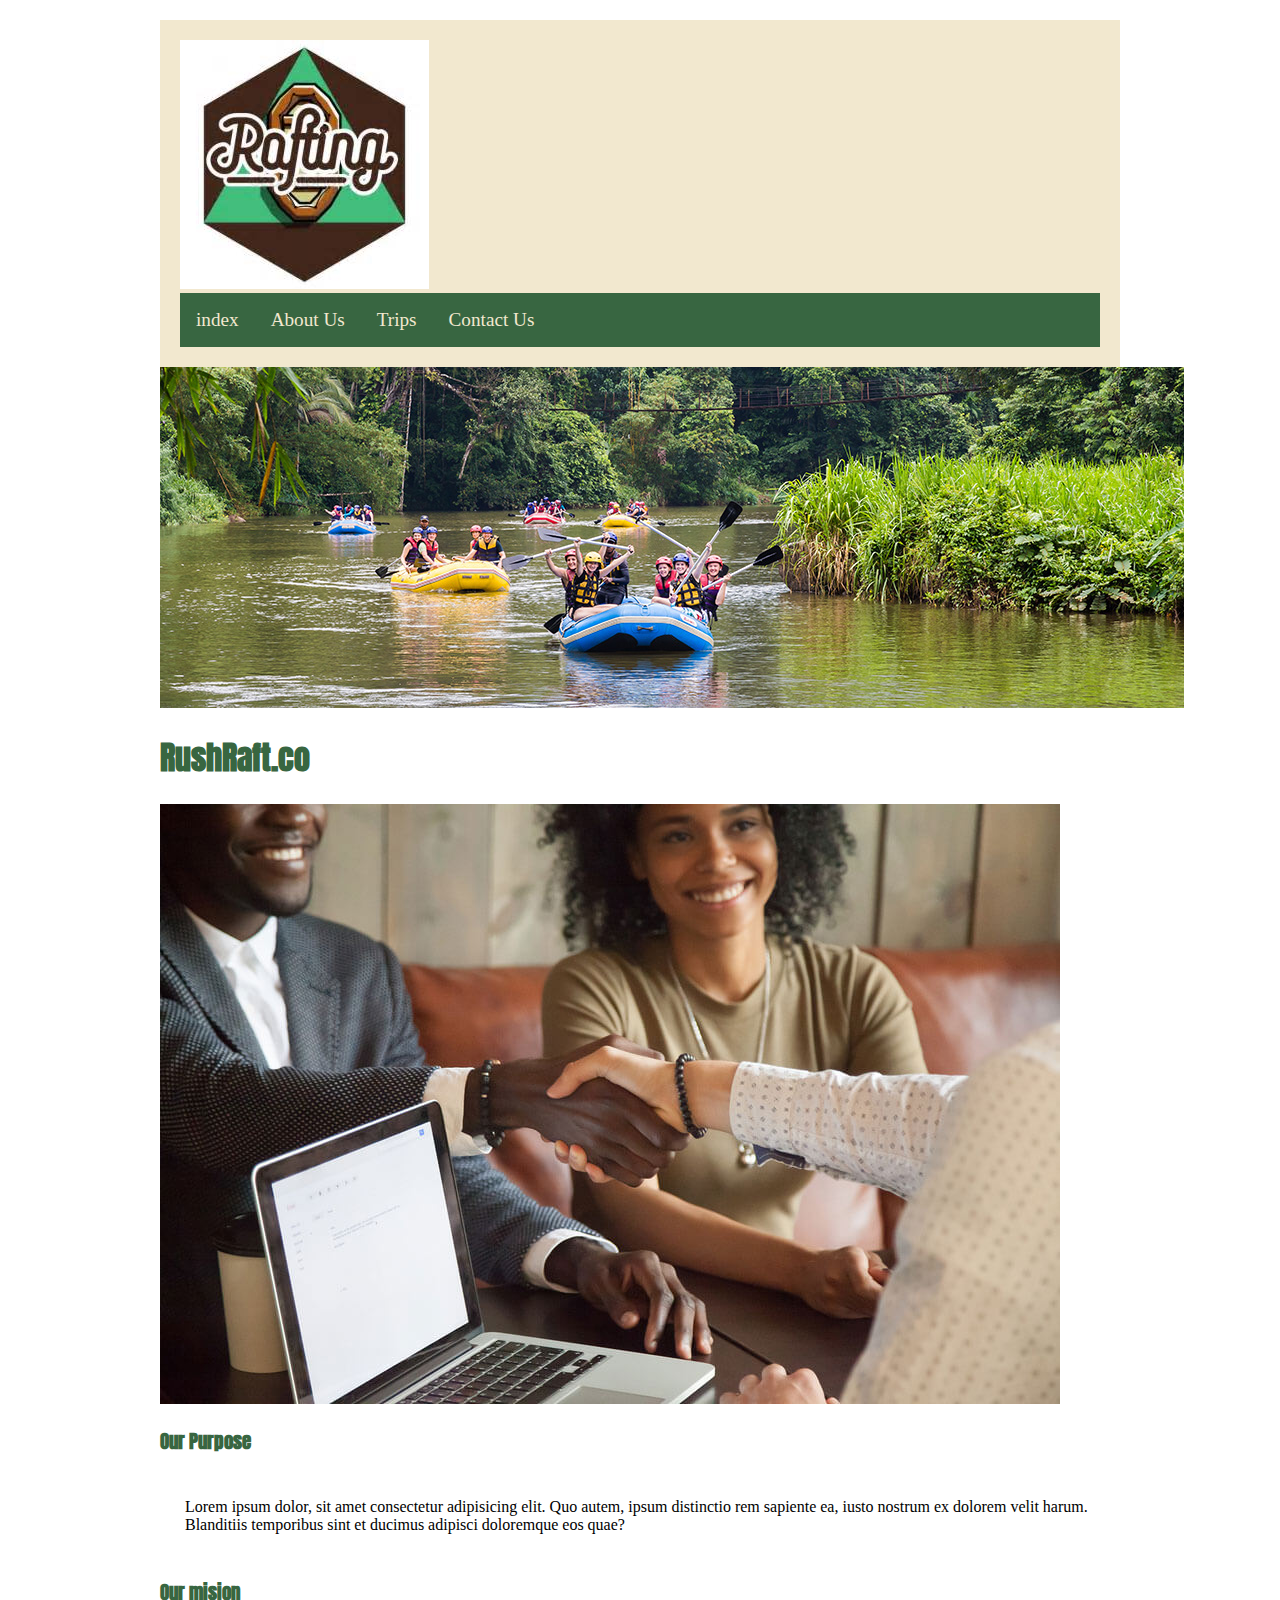
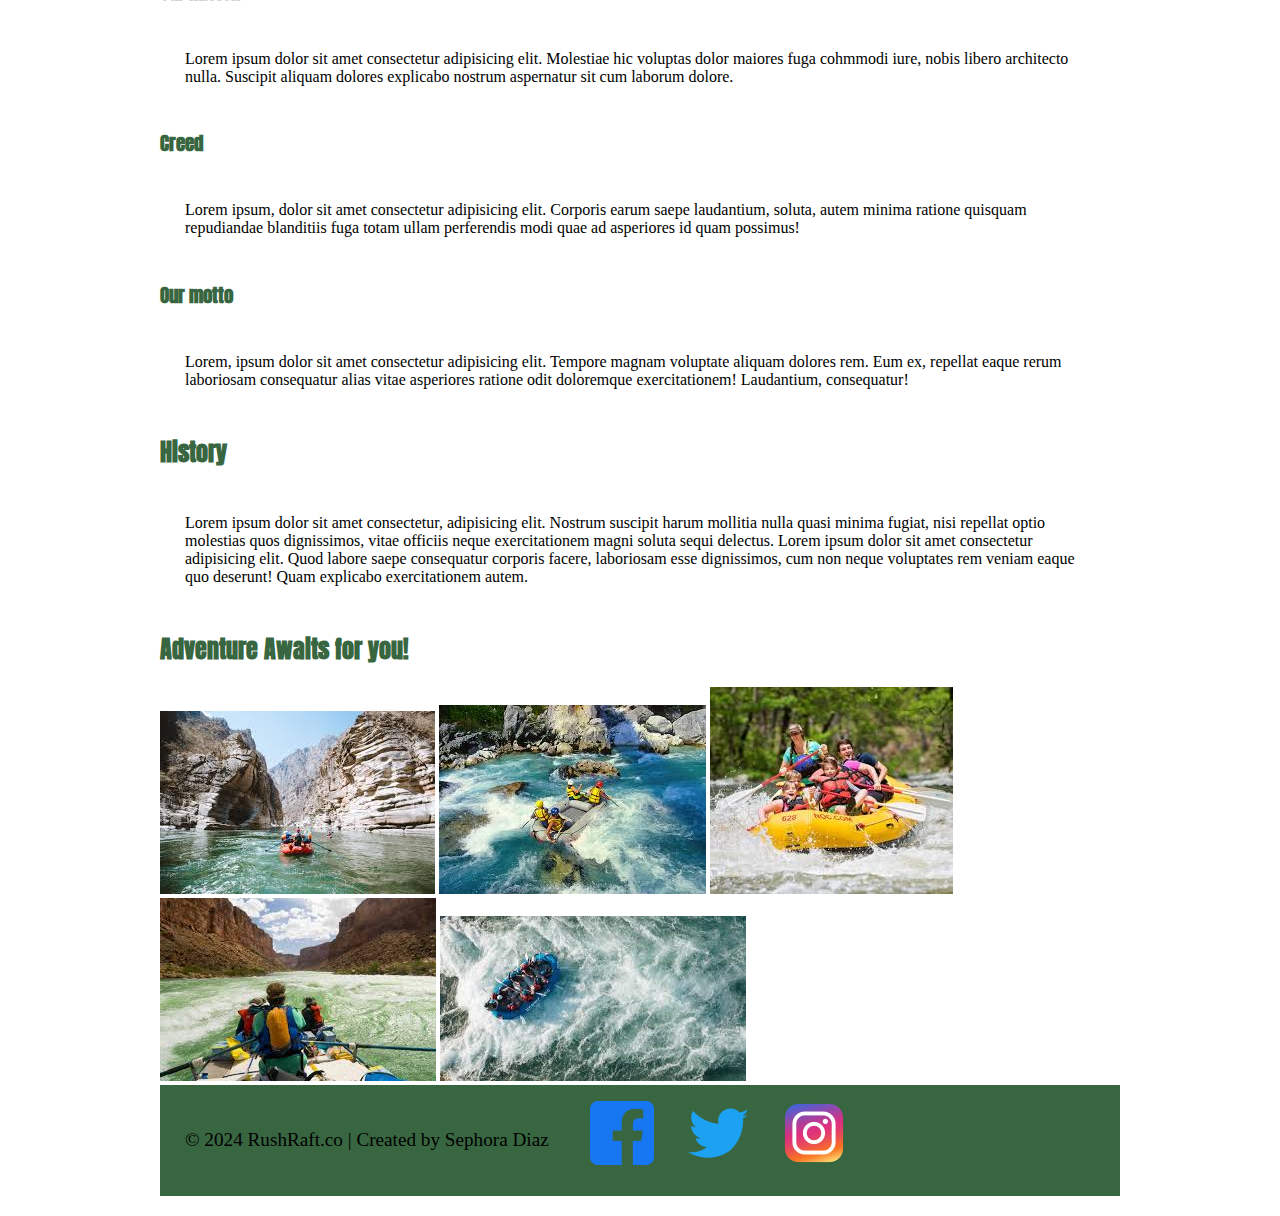
==== wwr/about.html @ f7cdd616 "about.html update" ====
<!DOCTYPE html>
<html lang="en-US">
<head>
    <meta charset="utf-8">
    <meta name="viewport" content="width=device-width, initial-scale=1">
    <title>About Us</title>
    <meta name="description" content="This part of te website is the about us section where i will be able to keep on modifying my website">
    <meta name="author" content="Sephora Diaz">
    <link rel="stylesheet" href="styles/site-plan-rafting.css">

    <!-- First font 'Anton' -->
    <link rel="preconnect" href="https://fonts.googleapis.com">
    <link rel="preconnect" href="https://fonts.gstatic.com" crossorigin>
    <link href="https://fonts.googleapis.com/css2?family=Anton&display=swap" rel="stylesheet">

    <!-- Second Font 'Abel' -->
    <link rel="preconnect" href="https://fonts.googleapis.com">
    <link rel="preconnect" href="https://fonts.gstatic.com" crossorigin>
    <link href="https://fonts.googleapis.com/css2?family=Abel&display=swap" rel="stylesheet">



</head>
 <body>
    <header>
        <!--Image Logo-->
        <img src="images/Logo-rafting-site.jpeg" alt="rafting-site-logo">

        <nav>
            <a href="index.html">index</a>
            <a href="about.html">About Us</a>
            <a href="trips.html">Trips</a>
            <a href="contact.html">Contact Us</a>
        </nav>

    </header>
    <main>
        <div class="hero">
            <img src="images/rafting-image.jpg" alt="rafting-picture">
        </div>
        <h1>RushRaft.co</h1>
        <article>
            <img src="images/Happy-Customers.jpg" alt="Happy-Customers">
        
                <h3> Our Purpose </h3>
                <p>Lorem ipsum dolor, sit amet consectetur adipisicing elit. Quo autem, ipsum distinctio rem sapiente ea, iusto nostrum ex dolorem velit harum. Blanditiis temporibus sint et ducimus adipisci doloremque eos quae?</p>
                
                <h3>Our mision</h3>
                <p>Lorem ipsum dolor sit amet consectetur adipisicing elit. Molestiae hic voluptas dolor maiores fuga cohmmodi iure, nobis libero architecto nulla. Suscipit aliquam dolores explicabo nostrum aspernatur sit cum laborum dolore.</p>

                <h3>Creed</h3>
                <p>Lorem ipsum, dolor sit amet consectetur adipisicing elit. Corporis earum saepe laudantium, soluta, autem minima ratione quisquam repudiandae blanditiis fuga totam ullam perferendis modi quae ad asperiores id quam possimus!</p>
                
                <h3>Our motto</h3>
                <p>Lorem, ipsum dolor sit amet consectetur adipisicing elit. Tempore magnam voluptate aliquam dolores rem. Eum ex, repellat eaque rerum laboriosam consequatur alias vitae asperiores ratione odit doloremque exercitationem! Laudantium, consequatur!</p>

           

        </article>

        <section>
            <h2>History</h2>
            <p>Lorem ipsum dolor sit amet consectetur, adipisicing elit. Nostrum suscipit harum mollitia nulla quasi minima fugiat, nisi repellat optio molestias quos dignissimos, vitae officiis neque exercitationem magni soluta sequi delectus. Lorem ipsum dolor sit amet consectetur adipisicing elit. 
            Quod labore saepe consequatur corporis facere, laboriosam esse dignissimos, cum non neque voluptates rem veniam eaque quo deserunt! Quam explicabo exercitationem autem.
            </p>
        </section>

       <section> <h2>Adventure Awaits for you!</h2> 
          <img src="images/WWR1.jpg" alt="White-water-rafting-1">
          <img src="images/WWR2.jpg" alt="White-water-rafting-2">
          <img src="images/WWR3.jpg" alt="White-water-rafting-3">
          <img src="images/WWR4.jpg" alt="White-water-rafting-4">
          <img src="images/WWR5.jpg" alt="White-water-rafting-5">
       </section>


    </main>
    <footer>
        <nav class="sociallinks">
            
            <p>&copy; 2024 RushRaft.co | Created by Sephora Diaz </p>
            <a href="https://www.facebook.com"><img src="images/facebook.icon.png" alt="Facebook"></a>
            <a href="https://www.twitter.com"><img src="images/twitter.icon.png" alt="Twitter"></a>
            <a href="https://www.instagram.com"><img src="images/instagram_icon.png" alt="Instagram"></a>
            
            
        </nav>
    </footer>

 </body>
 <footer> 
    
 </footer>


</html>
---- wwr/styles/site-plan-rafting.css ----
/* Google Fonts */

@import url(https://fonts.google.com/specimen/Anton);
@import url(https://fonts.google.com/specimen/Abel);

body {
    font-family: var(--paragraph-font);
    max-width: 960px;
    padding: 20px;

}

:root {
    --primary-color: #386641;
    --secondary-color: #a7c957;
    --accent1-color: #f2e8cf;
    --accent2-color: #bc4749;

    --heading-font: '_____'serif;
    --paragraph-font: '____'serif;


    --nav-background-color: #386641;
    --nav-link-color:#a7c957 ;
    --nav-hover-link-color: #f2e8cf;
    --nav-hover-background-color: #6a994e; 

}

body {
    font-family: var(--paragraph-font);
    max-width: 960px;
    margin: 0 auto;
    padding: 20px;
  }  




:root {
    --heading-font:'Anton', sans-serif;
    --heading-color: #386641;

}

/* Grouping selector for all headings */
h1, h2, h3, h4, h5, h6 {
    font-family: var(--heading-font);
    color: var(--heading-color); /* Use your chosen color here */
  }




header {

    padding: 20px;
    background-color: var(--accent1-color);

}



p {
    padding: 25px;

}


nav{
    background-color: var(--nav-background-color);
    font-size: 1.2rem;
    display: flex;
}   

nav a {
    display: block;
    color: var(--nav-link-color);
    text-decoration: none;
    padding: 1rem;
}

nav a:link, nav a:visited {
  color: var(--nav-hover-link-color);

}

nav a:hover {
color: var(--nav-hover-link-color);
background-color: var(--nav-hover-background-color);
}


/* Main Font Code*/
.anton-regular {
    font-family: "Anton", sans-serif;
    font-weight: 400;
    font-style: normal;
  }

/* Second Font Code*/

.abel-regular {
    font-family: "Abel", sans-serif;
    font-weight: 400;
    font-style: normal;
  }
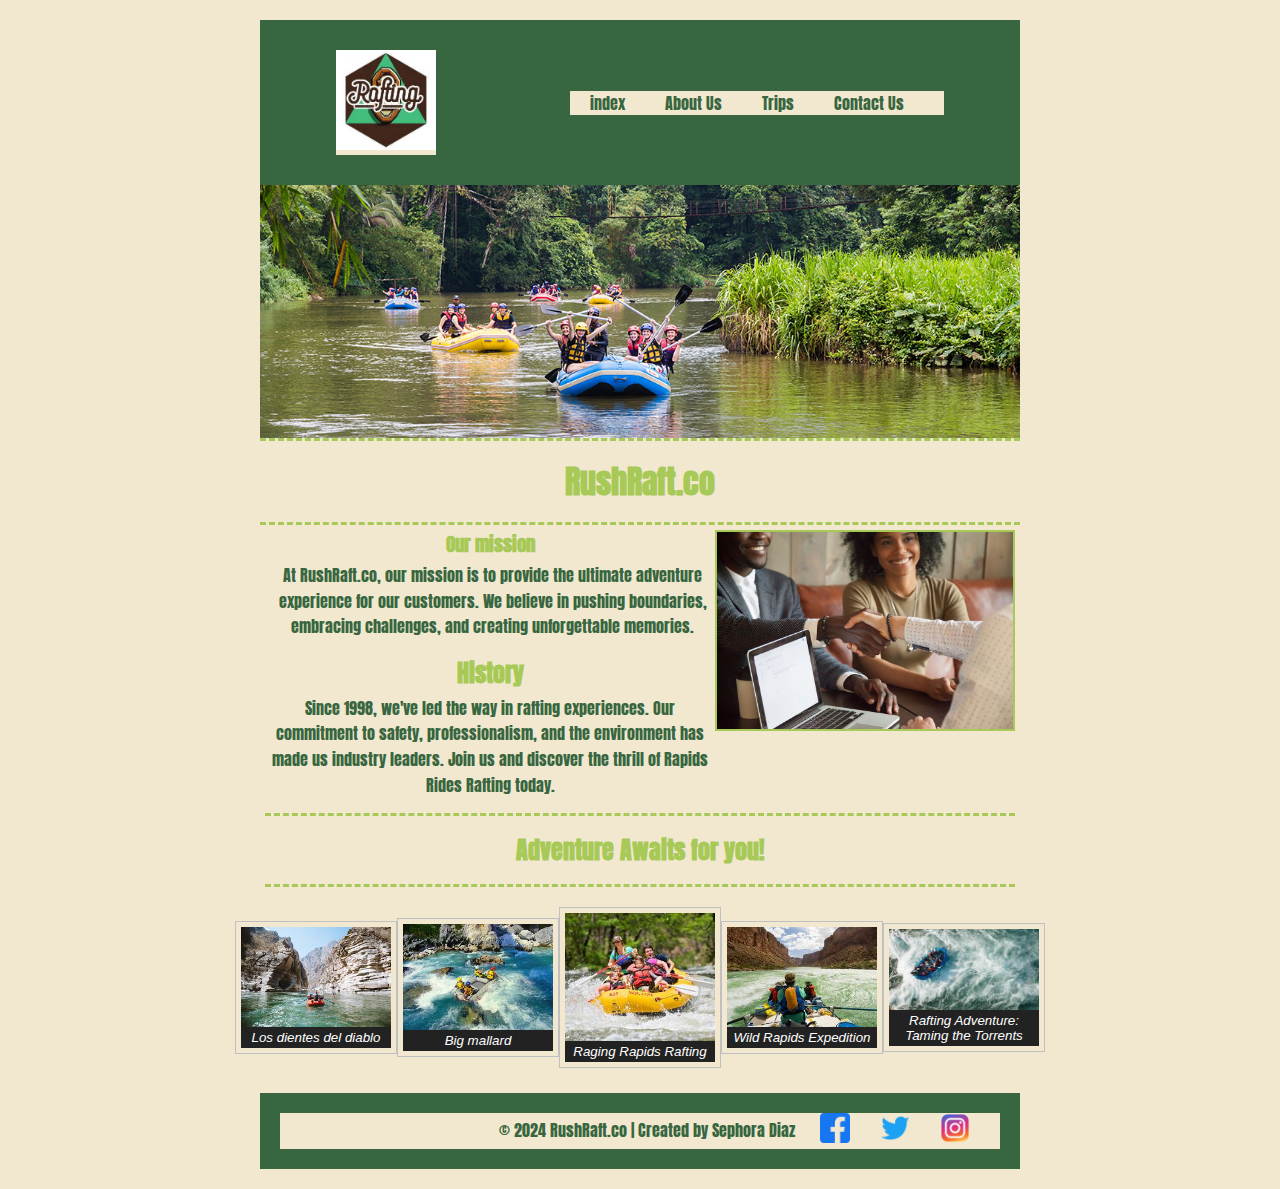
==== commit 04873208: "About us enhancement" ====
--- a/wwr/about.html
+++ b/wwr/about.html
@@ -6,7 +6,7 @@
     <title>About Us</title>
     <meta name="description" content="This part of te website is the about us section where i will be able to keep on modifying my website">
     <meta name="author" content="Sephora Diaz">
-    <link rel="stylesheet" href="styles/site-plan-rafting.css">
+    <link rel="stylesheet" href="styles/rafting.css">
 
     <!-- First font 'Anton' -->
     <link rel="preconnect" href="https://fonts.googleapis.com">
@@ -21,67 +21,109 @@
 
 
 </head>
- <body>
+ 
+
+<body>
     <header>
-        <!--Image Logo-->
-        <img src="images/Logo-rafting-site.jpeg" alt="rafting-site-logo">
+       <div class="Logo"> 
+         <!--Image Logo-->
+         <img src="images/Logo-rafting-site.jpeg" alt="rafting-site-logo">
+       </div>
 
+       
         <nav>
-            <a href="index.html">index</a>
-            <a href="about.html">About Us</a>
-            <a href="trips.html">Trips</a>
-            <a href="contact.html">Contact Us</a>
+            <ul class="nav-links">
+
+                <li><a href="index.html">index</a> </li>
+                <li><a href="about.html">About Us</a></li>
+                <li><a href="trips.html">Trips</a></li>
+                <li><a href="contact.html">Contact Us</a></li>
+
+            </ul>
+         
         </nav>
+      
 
     </header>
     <main>
         <div class="hero">
-            <img src="images/rafting-image.jpg" alt="rafting-picture">
+                <img src="images/rafting-image.jpg" alt="rafting-picture" width="200">
+
+
+              <h1 class="head-title"> RushRaft.co </h1>
+
+
+               <div class="text-box">
+                <article>
+                    <div class="cx">
+                        <img src="images/Happy-Customers.jpg" alt="Happy-Customers" width="200">
+                    </div>
+                    <h3> Our mission </h3>
+                    <p>At RushRaft.co, our mission is to provide the ultimate adventure experience for our customers. We believe in pushing boundaries, embracing challenges, and creating unforgettable memories.</p>
+                </article>
+
+               </div>
+                   
         </div>
-        <h1>RushRaft.co</h1>
-        <article>
-            <img src="images/Happy-Customers.jpg" alt="Happy-Customers">
         
-                <h3> Our Purpose </h3>
-                <p>Lorem ipsum dolor, sit amet consectetur adipisicing elit. Quo autem, ipsum distinctio rem sapiente ea, iusto nostrum ex dolorem velit harum. Blanditiis temporibus sint et ducimus adipisci doloremque eos quae?</p>
-                
-                <h3>Our mision</h3>
-                <p>Lorem ipsum dolor sit amet consectetur adipisicing elit. Molestiae hic voluptas dolor maiores fuga cohmmodi iure, nobis libero architecto nulla. Suscipit aliquam dolores explicabo nostrum aspernatur sit cum laborum dolore.</p>
+     
+               
+        <section>
+            <div class="history-text">
+                <h2>History</h2>
+            <p> Since 1998, we've led the way in rafting experiences. Our commitment to safety, professionalism, and the environment has made us industry leaders. Join us and discover the thrill of Rapids Rides Rafting today.</p>
 
-                <h3>Creed</h3>
-                <p>Lorem ipsum, dolor sit amet consectetur adipisicing elit. Corporis earum saepe laudantium, soluta, autem minima ratione quisquam repudiandae blanditiis fuga totam ullam perferendis modi quae ad asperiores id quam possimus!</p>
-                
-                <h3>Our motto</h3>
-                <p>Lorem, ipsum dolor sit amet consectetur adipisicing elit. Tempore magnam voluptate aliquam dolores rem. Eum ex, repellat eaque rerum laboriosam consequatur alias vitae asperiores ratione odit doloremque exercitationem! Laudantium, consequatur!</p>
-
-           
-
-        </article>
-
-        <section>
-            <h2>History</h2>
-            <p>Lorem ipsum dolor sit amet consectetur, adipisicing elit. Nostrum suscipit harum mollitia nulla quasi minima fugiat, nisi repellat optio molestias quos dignissimos, vitae officiis neque exercitationem magni soluta sequi delectus. Lorem ipsum dolor sit amet consectetur adipisicing elit. 
-            Quod labore saepe consequatur corporis facere, laboriosam esse dignissimos, cum non neque voluptates rem veniam eaque quo deserunt! Quam explicabo exercitationem autem.
-            </p>
+            </div>
+            
         </section>
 
-       <section> <h2>Adventure Awaits for you!</h2> 
-          <img src="images/WWR1.jpg" alt="White-water-rafting-1">
-          <img src="images/WWR2.jpg" alt="White-water-rafting-2">
-          <img src="images/WWR3.jpg" alt="White-water-rafting-3">
-          <img src="images/WWR4.jpg" alt="White-water-rafting-4">
-          <img src="images/WWR5.jpg" alt="White-water-rafting-5">
+
+     </div>
+       
+
+       <section class="adventure-container"> 
+        <div class="header-adventure"><h2>Adventure Awaits for you!</h2></div>
+
+        <div class="adventure-pics">
+            <figure>
+                <img src="images/WWR1.jpg" alt="White-water-rafting-1" width="150"> 
+                <figcaption>Los dientes del diablo</figcaption>
+            </figure>
+           
+            <figure>
+                <img src="images/WWR2.jpg" alt="White-water-rafting-2"width="150">
+                <figcaption>Big mallard</figcaption>
+            </figure>
+
+            <figure>
+                <img src="images/WWR3.jpg" alt="White-water-rafting-3"width="150">
+                <figcaption>Raging Rapids Rafting</figcaption>
+            </figure>
+            
+            <figure>
+                <img src="images/WWR4.jpg" alt="White-water-rafting-4"width="150">
+                <figcaption>Wild Rapids Expedition</figcaption>
+            </figure>
+
+            <figure>
+                <img src="images/WWR5.jpg" alt="White-water-rafting-5"width="150">
+                <figcaption>Rafting Adventure: Taming the Torrents</figcaption>
+            </figure>
+           
+            
+            
+        </div>
        </section>
 
 
     </main>
-    <footer>
+    <footer class="name">
         <nav class="sociallinks">
             
-            <p>&copy; 2024 RushRaft.co | Created by Sephora Diaz </p>
-            <a href="https://www.facebook.com"><img src="images/facebook.icon.png" alt="Facebook"></a>
-            <a href="https://www.twitter.com"><img src="images/twitter.icon.png" alt="Twitter"></a>
-            <a href="https://www.instagram.com"><img src="images/instagram_icon.png" alt="Instagram"></a>
+            <div class="copy"><p>&copy; 2024 RushRaft.co | Created by Sephora Diaz </p></div>
+            <a href="https://www.facebook.com"><img src="images/facebook.icon.png" alt="Facebook" width="50"></a>
+            <a href="https://www.twitter.com"><img src="images/twitter.icon.png" alt="Twitter" width="50"></a>
+            <a href="https://www.instagram.com"><img src="images/instagram_icon.png" alt="Instagram" width="50"></a>
             
             
         </nav>
--- a/wwr/styles/rafting.css
+++ b/wwr/styles/rafting.css
@@ -0,0 +1,292 @@
+
+/* rafting css*/
+
+
+/*Import google fonts*/
+
+
+/* Abel font CSS*/
+
+.abel-regular {
+  font-family: "Abel", sans-serif;
+  font-weight: 400;
+  font-style: normal;
+}
+
+
+/* Anton Font CSS*/
+.anton-regular {
+  font-family: "Anton", sans-serif;
+  font-weight: 400;
+  font-style: normal;
+}
+
+* {
+  box-sizing: border-box;
+  margin: 0;
+  padding: 0;
+  background-color: #f2e8cf;
+}
+
+
+
+/* Define CSS variables */
+:root {
+    --primary-color: #386641;
+    --secondary-color: #a7c957;
+    --font-family: 'Anton', sans-serif;
+}
+
+/* General styling */
+body {
+    font-family: var(--font-family);
+    color: var(--primary-color);
+    max-width: 800px; 
+    margin: 0 auto;
+    padding: 20px;
+  }
+  
+  h1, h2, h3, h4, h5, h6 {
+    color: var(--secondary-color);
+  }
+  
+  p {
+    line-height: 1.6;
+  }
+  
+  /* Styling for social media links */
+  .sociallinks {
+    text-decoration: none;
+  }
+  
+  /*r emoving underlines from all links */
+  a {
+    text-decoration: none;
+  }
+
+
+
+
+.hero {
+  position: relative;
+  width: auto;
+  max-width: 1200px;
+  margin: 0 auto;
+
+
+}
+
+.hero img {
+  width: 100%;
+  height: auto;
+  display: block;
+}
+
+.content {
+
+  position: absolute;
+  top: 50%;
+  left: 50%;
+  transform: translate(-50%, -50%);
+  text-align: center;
+  color: #386641;
+  background-color: #a7c957;
+  padding: 20px;
+}
+
+.h1 {
+  position: absolute;
+  top: 20%;
+  top: 20px;
+  left: 50%;
+  transform: translateX(-50%);
+  font-size: 2.5rem;
+  margin: 0;
+}
+
+.head-title {
+  text-align: center;
+  padding-top: 20px;
+  padding-bottom: 20px;
+  border-bottom-style: dashed;
+  border-top-style: dashed;
+  border-width: 3px;
+  padding: 1rem;
+
+}
+
+
+
+.article {
+  position: absolute;
+  bottom: 20px; 
+  left: 50%;
+  transform: translateX(-50%);
+  max-width: 80%; 
+}
+
+.hero-content article p {
+  float: left;
+  width: 70%; 
+}
+
+.hero-content article img {
+  float: right;
+  width: 30%; 
+}
+
+
+
+
+header {
+display: flex;
+justify-content: space-between;
+grid-column: 200px  auto ;
+align-items: center;
+padding: 30px 10%;
+background-color: #386641;
+}
+
+
+nav {
+  display: flex;
+  justify-content: flex-end;
+  padding-right: 20px;
+
+}
+
+.nav-links {
+  list-style: none;
+  padding: 0;
+  margin: 0;
+  display: flex;
+}
+
+.nav-links li {
+
+  display: inline-block;
+  padding: 0px 20px;
+
+
+}
+
+.nav-links li a {
+  text-decoration: none;
+  color:#386641;
+}
+
+.Logo img {
+  width: 100px;
+}
+
+
+.cx {
+
+  display: flex;
+  align-items: center;
+  max-width: 300px;
+  float: right;
+  border: 2px solid #a7c957;
+  position: relative;
+ 
+
+}
+
+
+
+.text-box {
+  box-sizing: content-box;
+  padding: 1rem;
+}
+
+
+.text-box, p, section {
+  text-align: center;
+  padding: 5px;
+}
+
+.header-adventure {
+
+  padding: 1rem;
+  border-bottom-style: dashed;
+  border-top-style: dashed;
+  border-width: 3px;
+  border-color: #a7c957;
+
+}
+
+
+.adventure-pics {
+
+  display: flex;
+  justify-content: center;
+  padding: 1rem;
+
+}
+
+
+
+.name {
+   background-color: #386641;
+   padding: 20px;
+   padding: 20px;
+    text-align: center;
+}
+ 
+
+
+.sociallinks {
+
+  display: flex;
+  justify-content:flex-end;
+
+}
+
+.sociallinks img {
+  width: 30px;
+  margin-left: 10px;
+}
+
+
+.copy {
+  display: flex;
+  align-items: center;
+}
+
+.history-text {
+  display: flex;
+  flex-direction: column;
+  justify-content: center;
+}
+
+
+
+.adventure-pics {
+  padding: 20px;
+}
+
+
+
+
+figure {
+  border: thin #c0c0c0 solid;
+  display: flex;
+  flex-flow: column;
+  padding: 5px;
+  max-width: 220px;
+  margin: auto;
+}
+
+
+figcaption {
+  background-color: #222;
+  color: #fff;
+  font: italic smaller sans-serif;
+  padding: 3px;
+  text-align: center;
+}
+
+.sociallinks a {
+  display: inline-block;
+  margin: 0 10px;
+}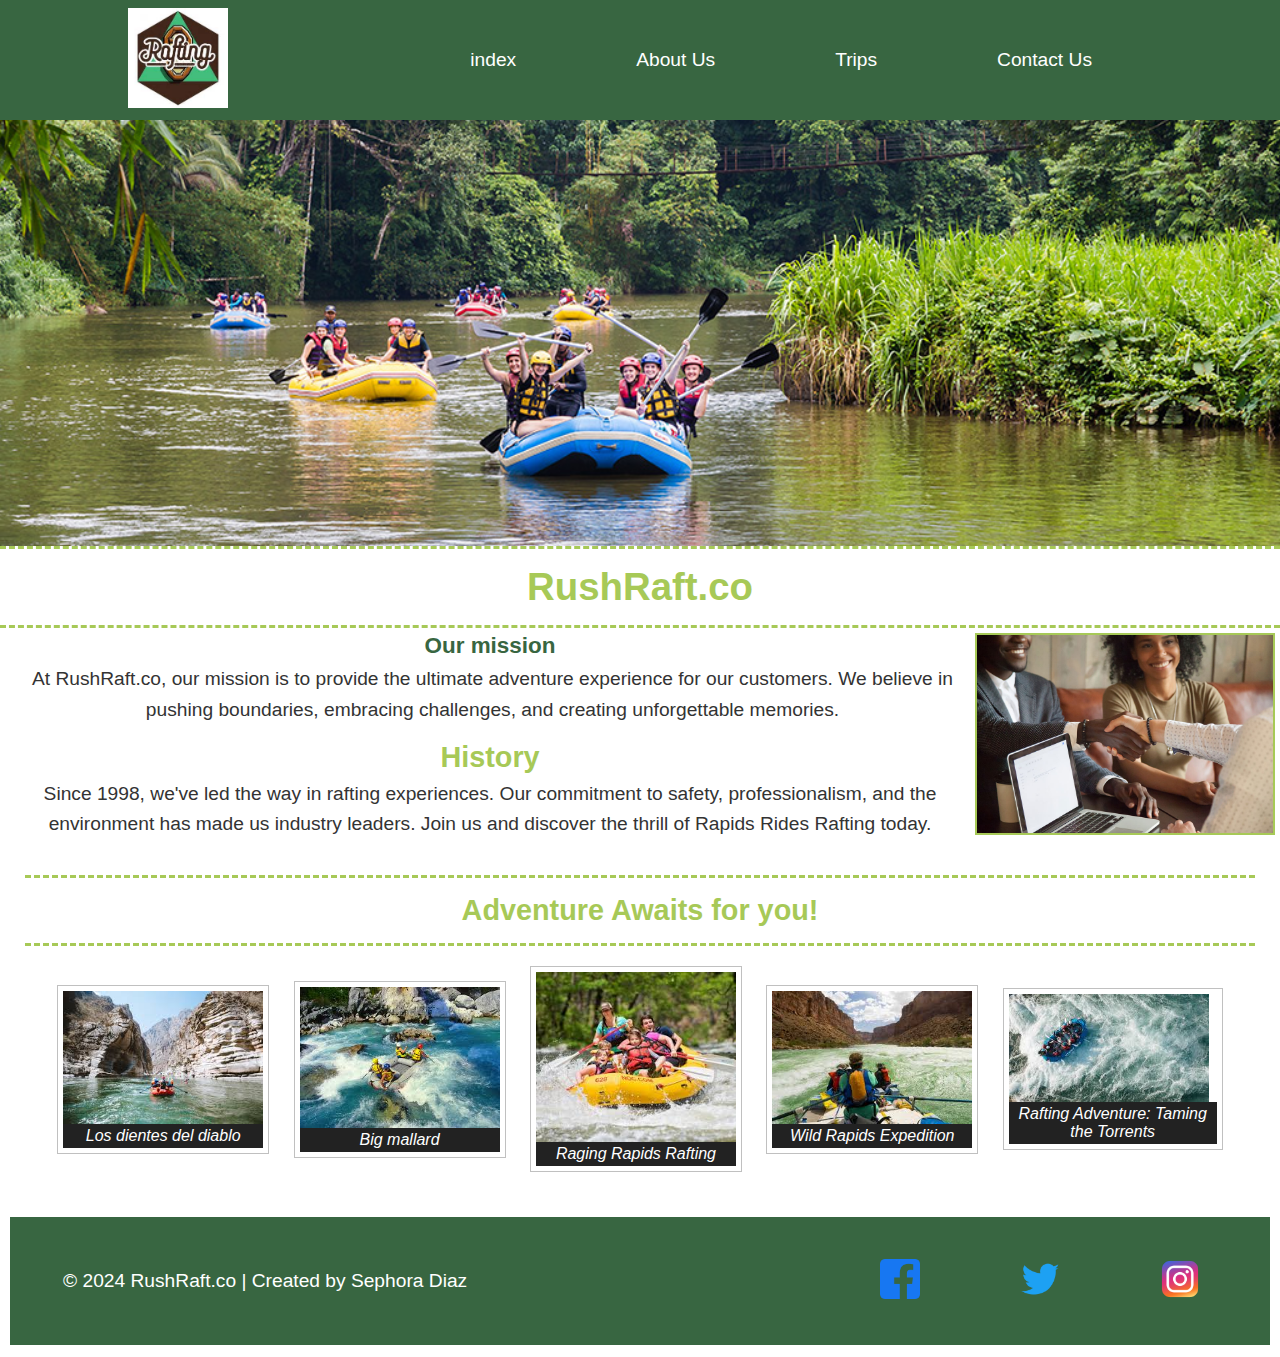
==== commit b18a6435: "Contac-us.update" ====
--- a/wwr/about.html
+++ b/wwr/about.html
@@ -86,27 +86,27 @@
 
         <div class="adventure-pics">
             <figure>
-                <img src="images/WWR1.jpg" alt="White-water-rafting-1" width="150"> 
+                <img src="images/WWR1.jpg" alt="White-water-rafting-1" width="200"> 
                 <figcaption>Los dientes del diablo</figcaption>
             </figure>
            
             <figure>
-                <img src="images/WWR2.jpg" alt="White-water-rafting-2"width="150">
+                <img src="images/WWR2.jpg" alt="White-water-rafting-2" width="200">
                 <figcaption>Big mallard</figcaption>
             </figure>
 
             <figure>
-                <img src="images/WWR3.jpg" alt="White-water-rafting-3"width="150">
+                <img src="images/WWR3.jpg" alt="White-water-rafting-3" width="200">
                 <figcaption>Raging Rapids Rafting</figcaption>
             </figure>
             
             <figure>
-                <img src="images/WWR4.jpg" alt="White-water-rafting-4"width="150">
+                <img src="images/WWR4.jpg" alt="White-water-rafting-4" width="200">
                 <figcaption>Wild Rapids Expedition</figcaption>
             </figure>
 
             <figure>
-                <img src="images/WWR5.jpg" alt="White-water-rafting-5"width="150">
+                <img src="images/WWR5.jpg" alt="White-water-rafting-5" width="200">
                 <figcaption>Rafting Adventure: Taming the Torrents</figcaption>
             </figure>
            
@@ -118,9 +118,10 @@
 
     </main>
     <footer class="name">
+        <p>&copy; 2024 RushRaft.co | Created by Sephora Diaz </p>
         <nav class="sociallinks">
             
-            <div class="copy"><p>&copy; 2024 RushRaft.co | Created by Sephora Diaz </p></div>
+            
             <a href="https://www.facebook.com"><img src="images/facebook.icon.png" alt="Facebook" width="50"></a>
             <a href="https://www.twitter.com"><img src="images/twitter.icon.png" alt="Twitter" width="50"></a>
             <a href="https://www.instagram.com"><img src="images/instagram_icon.png" alt="Instagram" width="50"></a>
@@ -130,9 +131,5 @@
     </footer>
 
  </body>
- <footer> 
-    
- </footer>
-
 
 </html> --- a/wwr/styles/rafting.css
+++ b/wwr/styles/rafting.css
@@ -1,4 +1,3 @@
-
 /* rafting css*/
 
 
@@ -25,7 +24,6 @@
   box-sizing: border-box;
   margin: 0;
   padding: 0;
-  background-color: #f2e8cf;
 }
 
 
@@ -41,9 +39,11 @@
 body {
     font-family: var(--font-family);
     color: var(--primary-color);
-    max-width: 800px; 
+    max-width: 100%; 
     margin: 0 auto;
-    padding: 20px;
+    padding-top: 0%;
+    padding-bottom: 2px;
+    
   }
   
   h1, h2, h3, h4, h5, h6 {
@@ -70,13 +70,20 @@
 .hero {
   position: relative;
   width: auto;
-  max-width: 1200px;
+  max-width: 100%;
   margin: 0 auto;
 
 
 }
 
 .hero img {
+  width: 100%;
+  height: auto;
+  display: block;
+}
+
+
+.rafting-banner img {
   width: 100%;
   height: auto;
   display: block;
@@ -141,7 +148,6 @@
 header {
 display: flex;
 justify-content: space-between;
-grid-column: 200px  auto ;
 align-items: center;
 padding: 30px 10%;
 background-color: #386641;
@@ -150,9 +156,8 @@
 
 nav {
   display: flex;
-  justify-content: flex-end;
+  justify-content: space-between;
   padding-right: 20px;
-
 }
 
 .nav-links {
@@ -162,17 +167,17 @@
   display: flex;
 }
 
-.nav-links li {
-
-  display: inline-block;
-  padding: 0px 20px;
-
-
-}
+
+nav a {
+  display:inline-block;
+  padding: 40px; 
+  text-decoration: none; 
+  }
 
 .nav-links li a {
   text-decoration: none;
-  color:#386641;
+  color:#fff;
+  margin-left: 40px;
 }
 
 .Logo img {
@@ -226,25 +231,55 @@
 
 
 
+.footerid {
+   background-color: #386641;
+   margin: 10px;
+   padding-top: 2em  ;
+   color: #fff;
+} 
+
+.footerid {
+  display: flex;
+  justify-content: space-between;
+  align-items: center;
+
+  padding-left: 3rem;
+  padding-top: 4rem;
+  padding-bottom: 4rem;
+  box-sizing: border-box;
+  height: 100px;
+}
+
 .name {
-   background-color: #386641;
-   padding: 20px;
-   padding: 20px;
-    text-align: center;
-}
- 
+  background-color: #386641;
+  margin: 10px;
+  padding-top: 2em  ;
+  color: #fff;
+} 
+
+.name {
+ display: flex;
+ justify-content: space-between;
+ align-items: center;
+
+ padding-left: 3rem;
+ padding-top: 4rem;
+ padding-bottom: 4rem;
+ box-sizing: border-box;
+ height: 100px;
+}
 
 
 .sociallinks {
 
   display: flex;
-  justify-content:flex-end;
+  align-items: center;
+  justify-content:end;
 
 }
 
 .sociallinks img {
-  width: 30px;
-  margin-left: 10px;
+  width: 40px;
 }
 
 
@@ -289,4 +324,253 @@
 .sociallinks a {
   display: inline-block;
   margin: 0 10px;
-}+}
+
+
+
+
+
+
+/* Form moifications */
+
+.meet {
+  font-family: 'Gill Sans', 'Gill Sans MT', Calibri, 'Trebuchet MS', sans-serif;
+  align-items: center;
+  justify-content: center;
+  display: flex;
+
+}
+
+h3 {
+  color: #386641;
+}
+
+.meet {
+  width: 100%;
+  height: 8%;
+  color: #386641;
+  margin-top: 20px;
+  margin-bottom: 20px;
+  display:flex;
+
+}
+
+.box {
+  width: 400px;
+  height: 500px;
+  margin: 10px;
+  box-shadow: -1px 0 10px #000000;
+  align-items: center;
+  justify-content: center;
+  text-align: center;
+}
+
+.box img {
+  width: 300px;
+  height: 200px;
+}
+
+
+.company-info {
+   align-items: center;
+   justify-content: center;
+   display: flex;
+}
+
+.map {
+  align-items: center;
+  justify-content:flex-start ;
+  display: flex;
+}
+
+
+
+
+form {
+  height: 850px;
+  margin: 1rem;
+}
+
+form {
+  width: 650px;
+  margin: 0 auto;
+  padding: 1rem;
+  border: 1px solid rgba(0, 0, 0, 0.1);
+  border-radius: 0.5rem;
+  background-color: #eee;
+  display: grid;
+}
+
+fieldset {
+  display: grid;
+  grid-gap: .5rem;
+  margin: 1rem;
+  border: 1px solid rgba(0, 0, 0, 0.2);
+  padding: 1rem;
+}
+
+label, input, button, select, textarea {
+  font-family:'Segoe UI', Tahoma, Geneva, Verdana, sans-serif;
+}
+
+input[type="checkbox"] {
+  width: 22px;
+  height: 22px;
+  vertical-align: bottom;
+}
+
+button {
+  margin: 1rem;
+  background-color: #386641;
+  color: #fff;
+  border: none;
+  border-radius: .5rem;
+  padding: .75rem;
+  font-size: 1.2rem;
+  height: 60px;
+}
+
+button:hover {
+  background-color: #a7c957;
+}
+
+body {
+  font-family: 'Poppins', sans-serif;
+  font-size: 1.2em;
+  color: #333;
+
+}
+
+
+label {
+  text-align: right;
+  padding-right: 1rem;
+}
+
+input, select, textarea {
+  padding: 1.5rem;
+  font-size: 1.1rem;
+}
+
+legend h1 {
+  align-items: center;
+  text-align: center;
+}
+
+.group1 {
+  grid-template-columns: 1fr 2fr;
+}
+
+input, textarea {
+  width: 100%;
+}
+
+.rafting-banner {
+  width: 1350px;
+  display: block;
+  position: relative;
+}
+
+
+/*.banner-text {
+  position:absolute;  
+  top: 65%;
+  color: #fff;
+  padding: 10px;
+ 
+}
+
+
+.banner-text h4 {
+  font-size: 32px;
+  text-transform: uppercase;
+  font-weight: bold;
+  margin-bottom: 5px;
+}
+
+
+.banner-text {
+  width: 100%;
+  height: 50%;
+  top: 0;
+  left: 0;
+  position: absolute;
+  background: rgba(0, 0, 0, 0.6);
+  display:flex;
+  justify-content:center;
+  flex-direction:column;
+  text-align: center;
+  opacity: 0;
+  transition: 0.6s;
+
+}
+
+
+.banner-text:hover {
+  opacity: 1;
+} */
+
+.boxx {
+  width: 400px;
+  height: 300px;
+  background-color: #386641;
+  text-align: center;
+  color: #fff;
+  padding: 30px;
+}
+
+.boxx {
+  font-family:'Trebuchet MS', 'Lucida Sans Unicode', 'Lucida Grande', 'Lucida Sans', Arial, sans-serif;
+  font-size: 24px;
+  margin: 20px;
+}
+
+
+.company-info {
+  display: flex;
+  justify-content: space-between;
+}
+
+.map iframe{
+  width: 100%;
+  display: inline;
+}
+
+.adventure-container {
+  margin: 20px;
+}
+
+header {
+  height: 120px;
+}
+
+.choice {
+  display:grid  ;
+  flex-direction: column;
+  align-items: center;
+  justify-items: left;
+}
+
+.option {
+  display: flex;
+  align-items: center;
+  margin-bottom: 5px;
+}
+
+.option label {
+  white-space: nowrap; /* Prevent the label from wrapping */
+  margin-right: 10px; /* Adjust the spacing between the label and radio button */
+}
+
+.option input[type="radio"] {
+  margin: 10px; 
+} 
+
+.banner-text {
+  display: flex;
+  align-items: center;
+  justify-content: center ;
+}
+
+
+
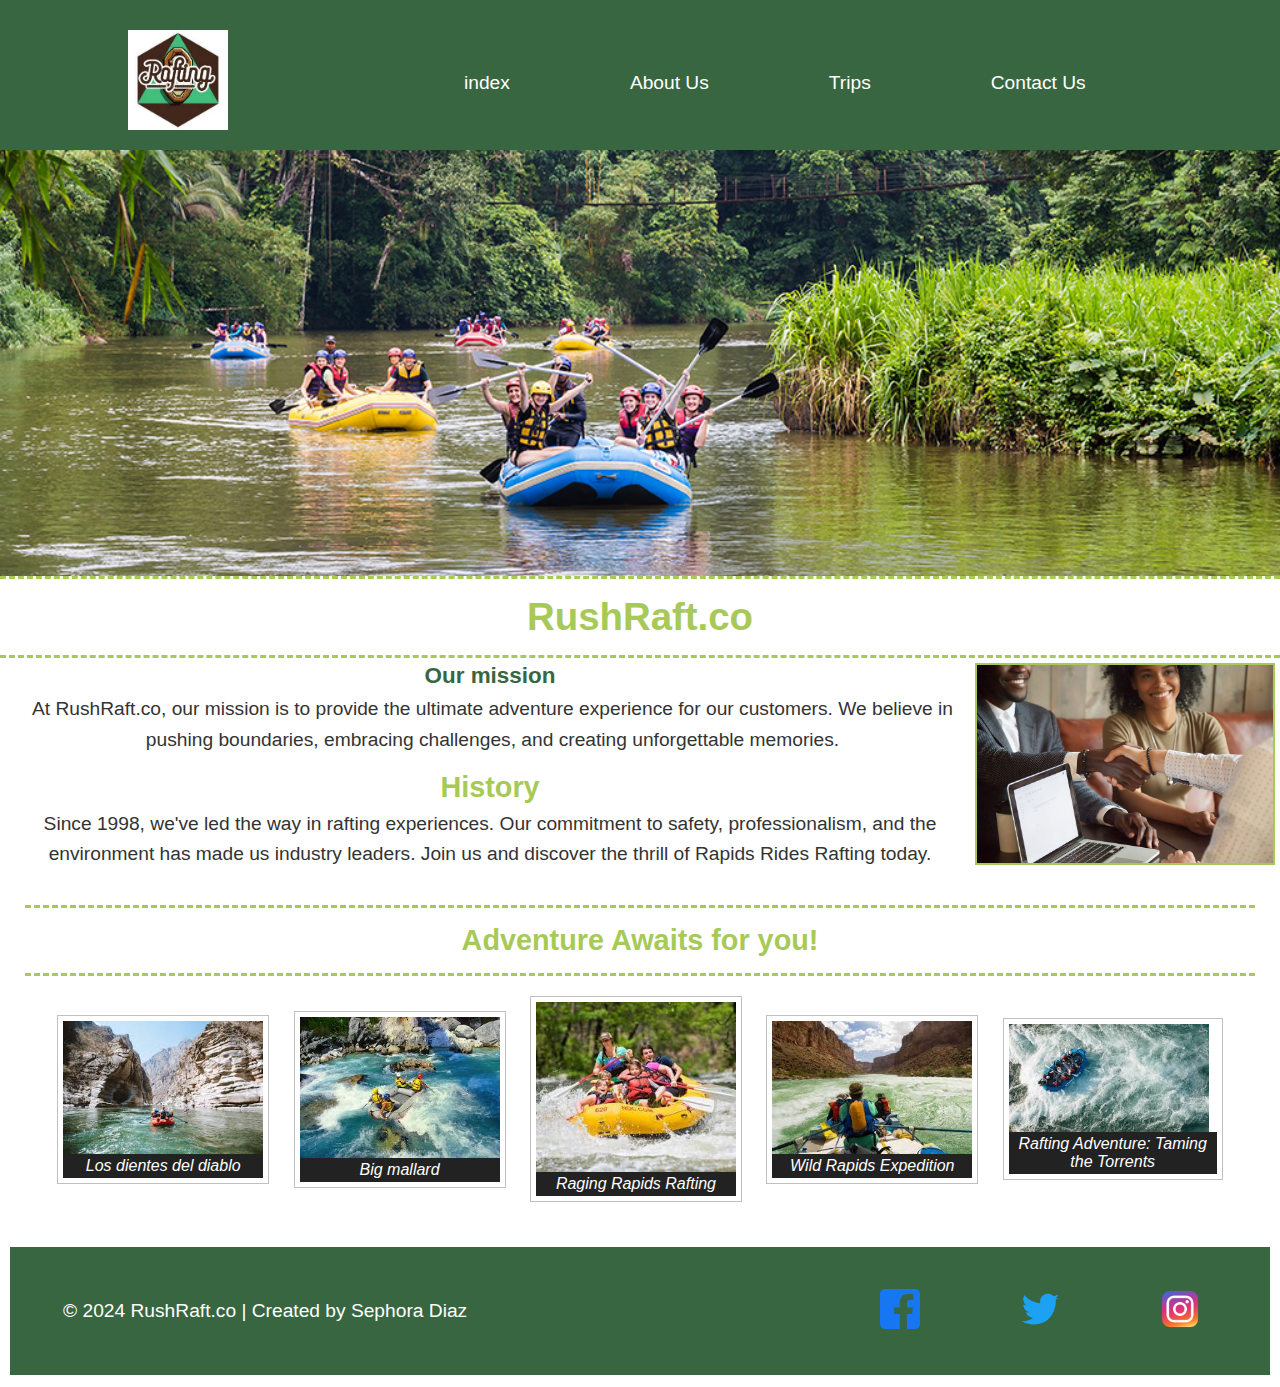
==== commit 06775f57: "about changes" ====
--- a/wwr/about.html
+++ b/wwr/about.html
@@ -8,11 +8,7 @@
     <meta name="author" content="Sephora Diaz">
     <link rel="stylesheet" href="styles/rafting.css">
 
-    <!-- First font 'Anton' -->
-    <link rel="preconnect" href="https://fonts.googleapis.com">
-    <link rel="preconnect" href="https://fonts.gstatic.com" crossorigin>
-    <link href="https://fonts.googleapis.com/css2?family=Anton&display=swap" rel="stylesheet">
-
+   
     <!-- Second Font 'Abel' -->
     <link rel="preconnect" href="https://fonts.googleapis.com">
     <link rel="preconnect" href="https://fonts.gstatic.com" crossorigin>
@@ -78,7 +74,7 @@
         </section>
 
 
-     </div>
+
        
 
        <section class="adventure-container"> 
--- a/wwr/styles/rafting.css
+++ b/wwr/styles/rafting.css
@@ -146,7 +146,8 @@
 
 
 header {
-display: flex;
+display: grid;
+grid-template-columns: 1fr 3fr;
 justify-content: space-between;
 align-items: center;
 padding: 30px 10%;
@@ -155,7 +156,7 @@
 
 
 nav {
-  display: flex;
+  text-align: right;
   justify-content: space-between;
   padding-right: 20px;
 }
@@ -541,7 +542,7 @@
 }
 
 header {
-  height: 120px;
+  height: 150px;
 }
 
 .choice {
@@ -574,3 +575,4 @@
 
 
 
+
